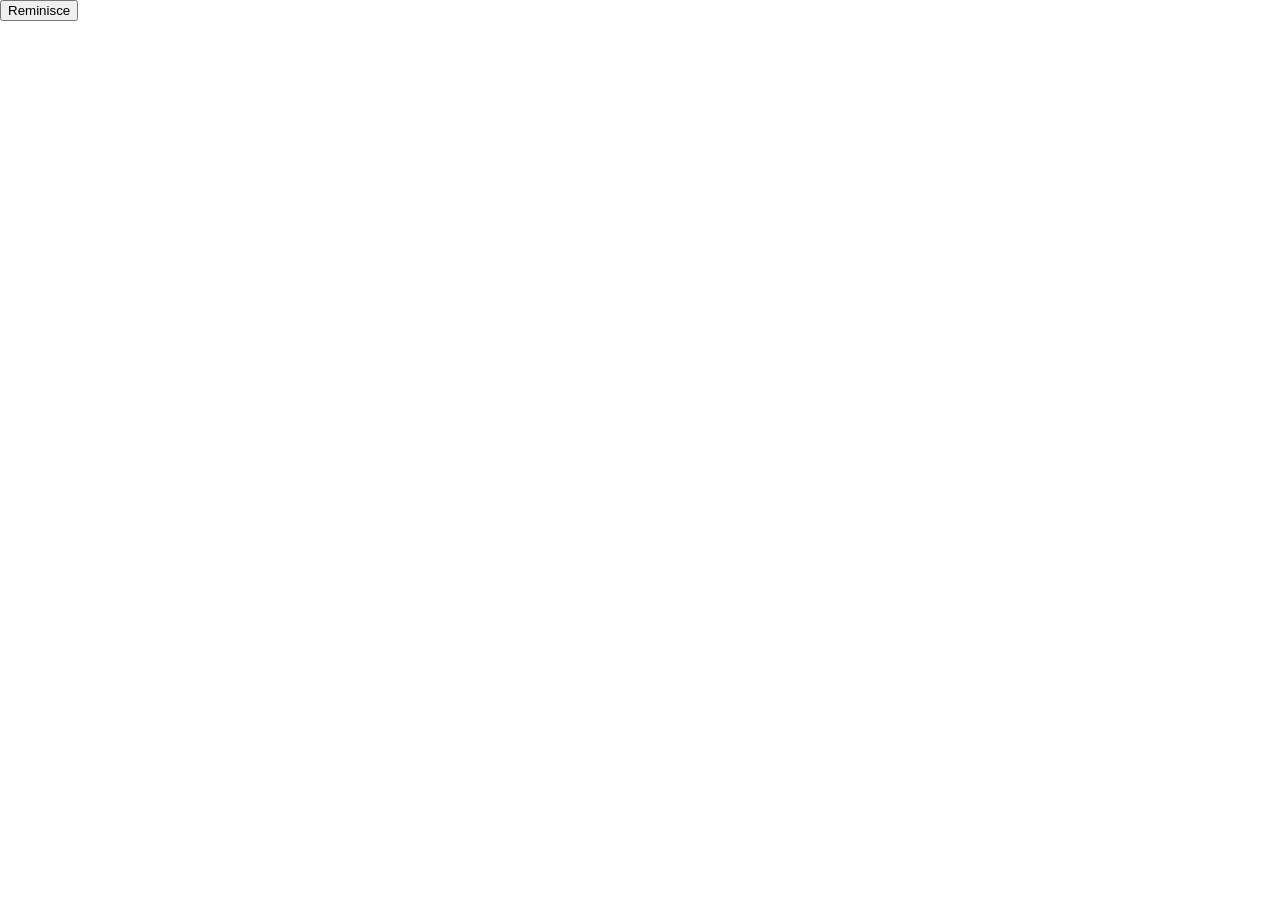
==== index.html @ a835ec9b "scripts and css" ====
<!DOCTYPE html>
<html lang="en">

    <head>
        <meta charset="UTF-8">
        <meta name="viewport" content="width=device-width, initial-scale=1">

        <title>Memore-is</title>

        <link rel="stylesheet" href="style.css">
        <script src="script.js"></script>
    </head>

    <body class="home">

        <a href="reminisce.html">
            <button>Reminisce</button>
        </a>

    </body>
</html>
---- style.css ----
body.home {
    background-color: #FFF0E3;
    background: url("backgrounds/light/start.png");
    background-size: cover;
    background-position: center;
    background-repeat: no-repeat;

    min-height: 100vh;
    margin: 0;
}

body.reminisce {
    background-color: #FFF0E3;
    background: url("backgrounds/light/reminisce.png");
    background-size: cover;
    background-position: center;
    background-repeat: no-repeat;

    min-height: 100vh;
    margin: 0;
}
/*0B1320*/
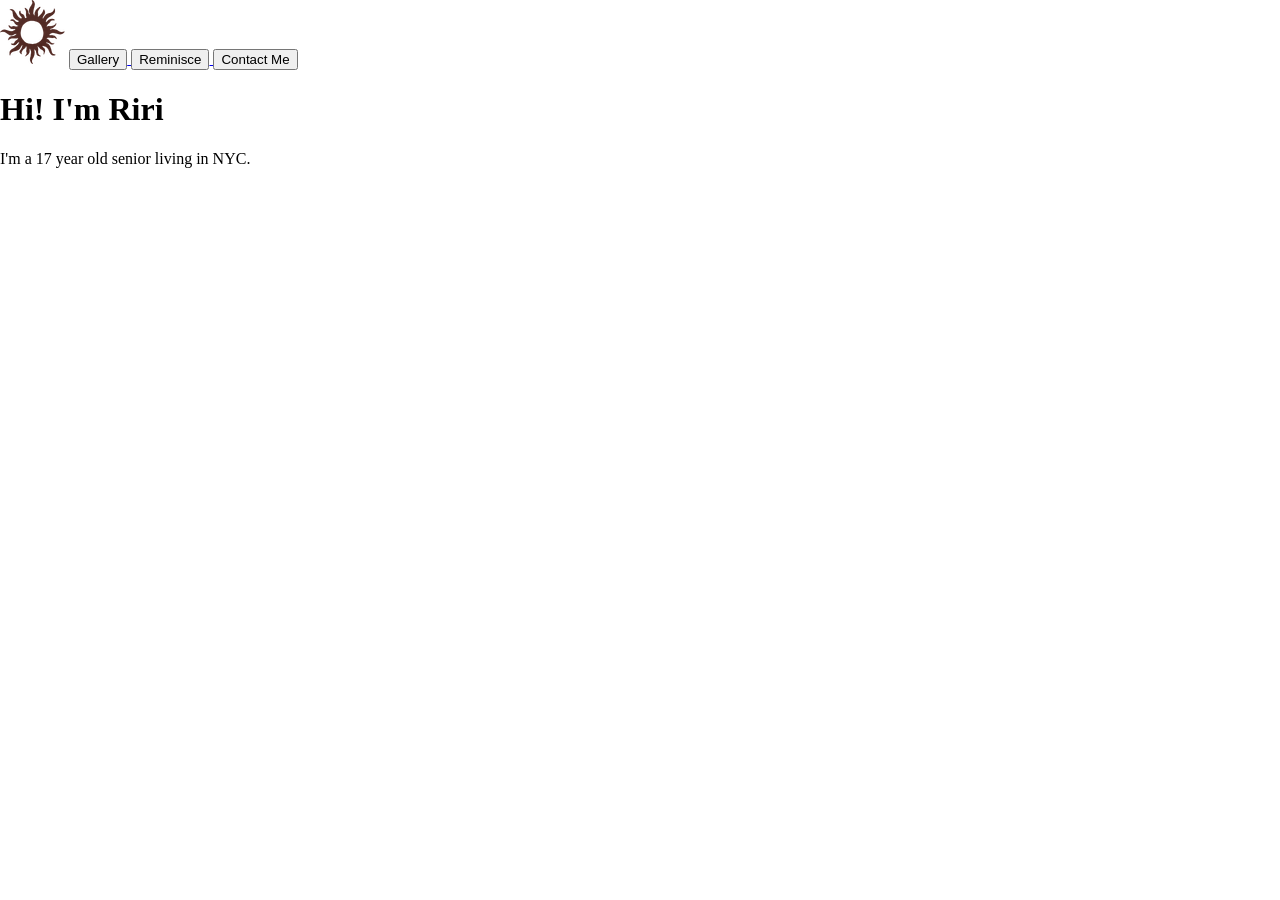
==== commit f040225f: "new contact links and plans" ====
--- a/index.html
+++ b/index.html
@@ -13,9 +13,22 @@
 
     <body class="home">
 
+        <img src="backgrounds/light/mode.png" id="mode">
+
+        <a href="gallery.html">
+            <button>Gallery</button>
+        </a>
+
         <a href="reminisce.html">
             <button>Reminisce</button>
         </a>
 
+        <a href="contact.html">
+            <button>Contact Me</button>
+        </a>
+
+        <h1>Hi! I'm Riri</h1>
+        <body>I'm a 17 year old senior living in NYC.</body>
+
     </body>
 </html>
--- a/style.css
+++ b/style.css
@@ -1,6 +1,6 @@
-body.home {
+body {
     background-color: #FFF0E3;
-    background: url("backgrounds/light/start.png");
+
     background-size: cover;
     background-position: center;
     background-repeat: no-repeat;
@@ -9,14 +9,12 @@
     margin: 0;
 }
 
+body.home {
+    background: url("backgrounds/light/start.png");
+}
+
 body.reminisce {
-    background-color: #FFF0E3;
     background: url("backgrounds/light/reminisce.png");
-    background-size: cover;
-    background-position: center;
-    background-repeat: no-repeat;
+}
 
-    min-height: 100vh;
-    margin: 0;
-}
 /*0B1320*/
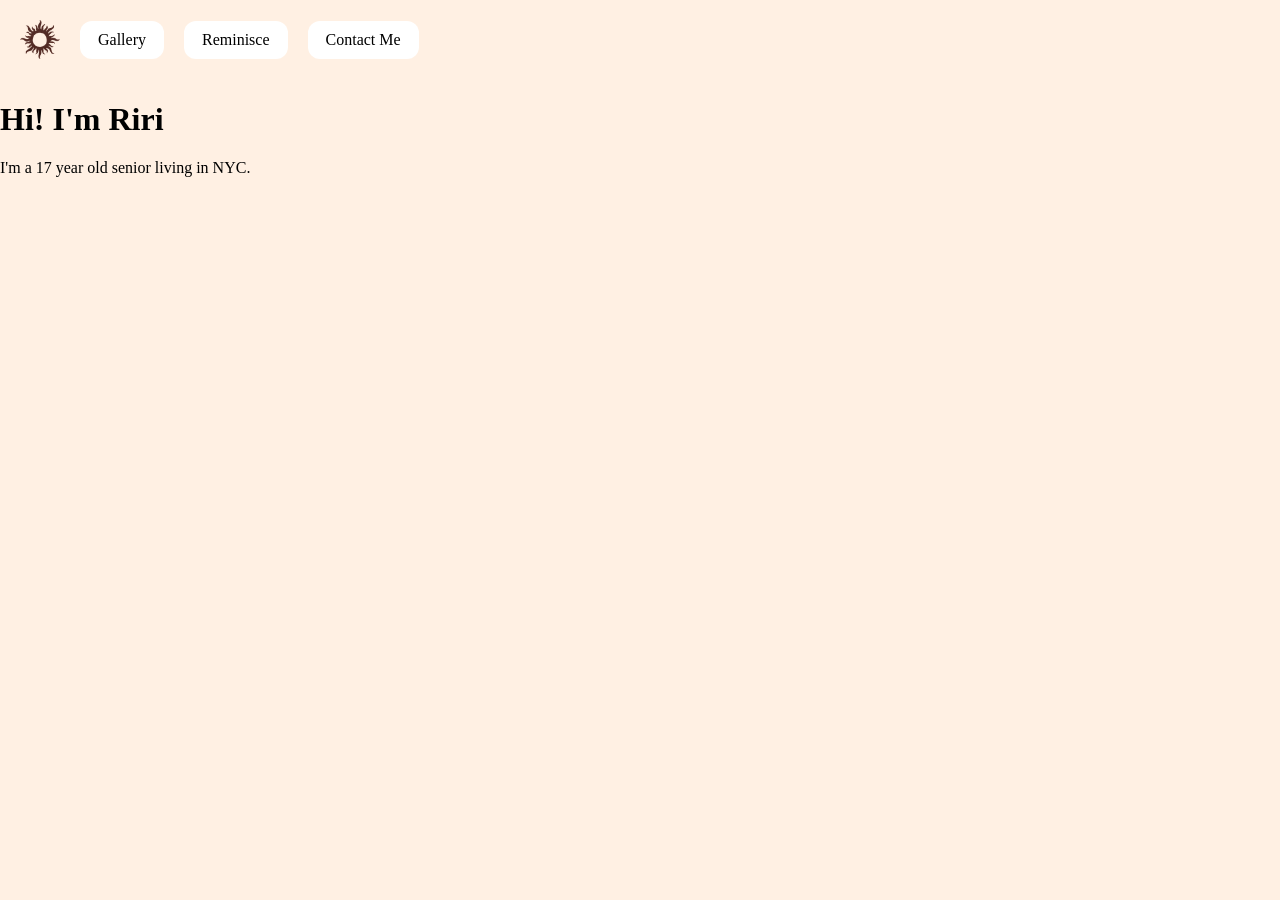
==== commit 5cc5bf89: "i dont really need buttons and trying to learn css animation and templates" ====
--- a/index.html
+++ b/index.html
@@ -12,23 +12,16 @@
     </head>
 
     <body class="home">
+        <div class="bar">
+            <img src="backgrounds/light/mode.png" id="mode">
 
-        <img src="backgrounds/light/mode.png" id="mode">
-
-        <a href="gallery.html">
-            <button>Gallery</button>
-        </a>
-
-        <a href="reminisce.html">
-            <button>Reminisce</button>
-        </a>
-
-        <a href="contact.html">
-            <button>Contact Me</button>
-        </a>
+            <a href="gallery.html">Gallery</a>
+            <a href="reminisce.html">Reminisce</a>
+            <a href="contact.html">Contact Me</a>
+        </div>
 
         <h1>Hi! I'm Riri</h1>
-        <body>I'm a 17 year old senior living in NYC.</body>
+        <p>I'm a 17 year old senior living in NYC.</p>
 
     </body>
 </html>
--- a/style.css
+++ b/style.css
@@ -8,13 +8,47 @@
     min-height: 100vh;
     margin: 0;
 }
-
+/*
+@keyframes myAnimation {
+    0%   {background-color: red;}
+    25%  {background-color: yellow;}
+    50%  {background-color: blue;}
+    100% {background-color: green;}
+}
 body.home {
-    background: url("backgrounds/light/start.png");
+    background-color: red;
+    animation-name: change;
+    animation-duration: 60s;
 }
-
+*/
 body.reminisce {
     background: url("backgrounds/light/reminisce.png");
 }
 
-/*0B1320*/+/*0B1320*/
+
+.bar {
+    display: flex;
+    align-items: center;
+    gap: 20px;
+
+    padding: 20px;
+
+    width: 100%;
+    box-sizing: border-box;
+}
+
+.bar a {
+    text-decoration: none;
+
+    background: white;
+    color: black;
+
+    padding: 10px 18px;
+    border-radius: 12px;
+}
+
+#mode {
+    width: 40px;
+    cursor: pointer;
+}
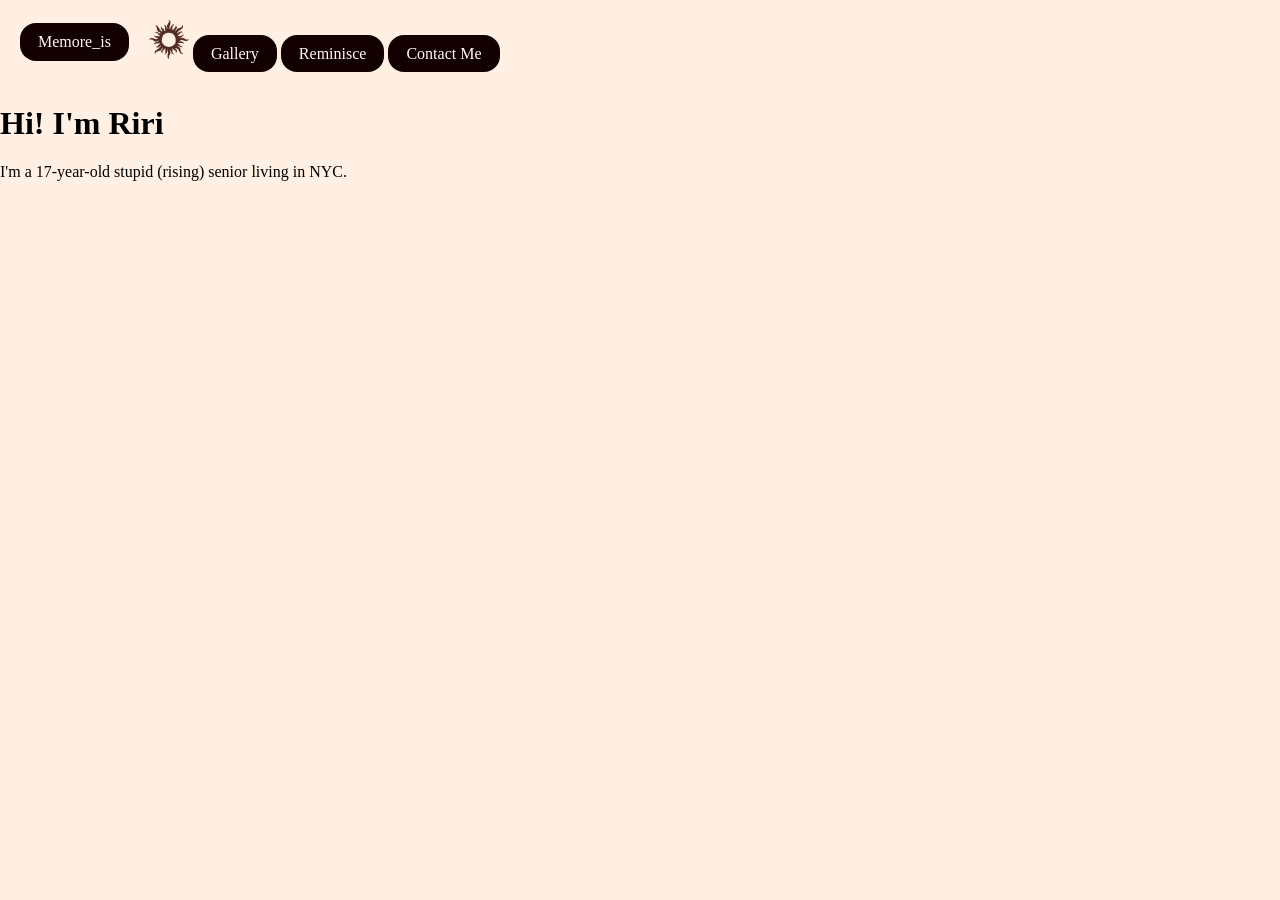
==== commit 7040eca6: "open new tabs, new divs and links, assets" ====
--- a/index.html
+++ b/index.html
@@ -13,15 +13,19 @@
 
     <body class="home">
         <div class="bar">
-            <img src="backgrounds/light/mode.png" id="mode">
+            <a href="index.html">Memore_is</a>
+            
+            <div class="right">
+                <img src="backgrounds/light/mode.png" id="mode">
 
-            <a href="gallery.html">Gallery</a>
-            <a href="reminisce.html">Reminisce</a>
-            <a href="contact.html">Contact Me</a>
+                <a href="gallery.html">Gallery</a>
+                <a href="reminisce.html">Reminisce</a>
+                <a href="contact.html">Contact Me</a>
+            </div>
         </div>
 
         <h1>Hi! I'm Riri</h1>
-        <p>I'm a 17 year old senior living in NYC.</p>
+        <p>I'm a 17-year-old stupid (rising) senior living in NYC.</p>
 
     </body>
 </html>
--- a/style.css
+++ b/style.css
@@ -21,9 +21,6 @@
     animation-duration: 60s;
 }
 */
-body.reminisce {
-    background: url("backgrounds/light/reminisce.png");
-}
 
 /*0B1320*/
 
@@ -38,14 +35,14 @@
     box-sizing: border-box;
 }
 
-.bar a {
+a {
     text-decoration: none;
 
-    background: white;
-    color: black;
+    background: rgb(19, 0, 0);
+    color: rgb(255, 248, 248);
 
     padding: 10px 18px;
-    border-radius: 12px;
+    border-radius: 16px;
 }
 
 #mode {
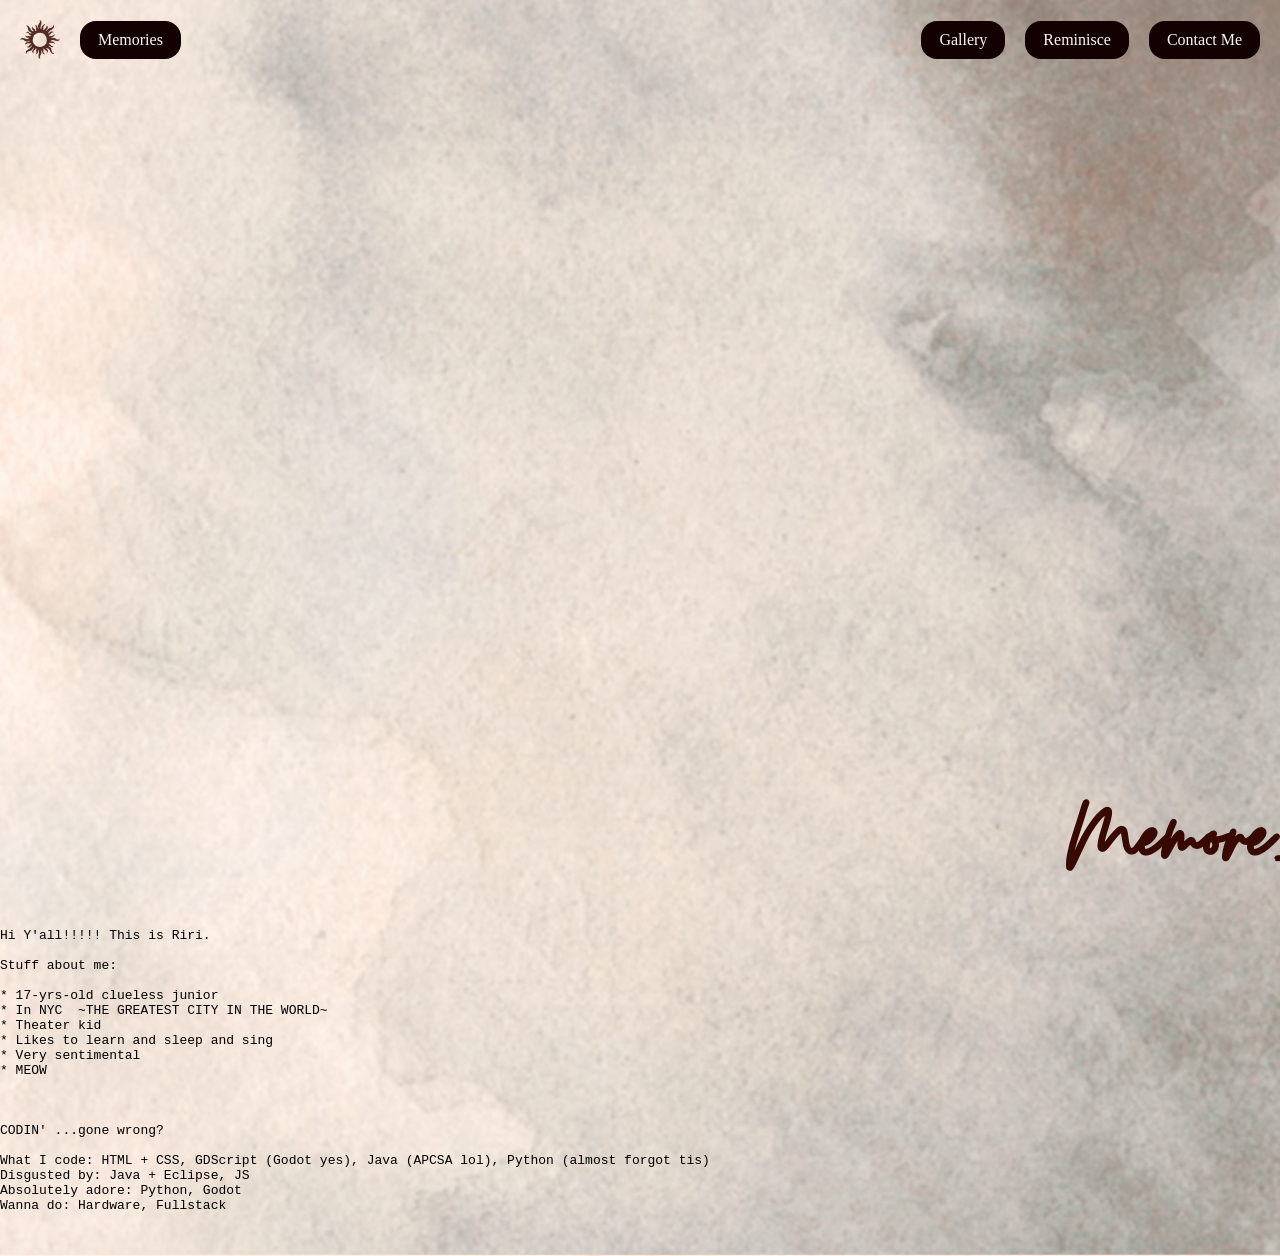
==== commit 85e95b71: "add about and font, try css animation" ====
--- a/index.html
+++ b/index.html
@@ -13,10 +13,11 @@
 
     <body class="home">
         <div class="bar">
-            <a href="index.html">Memore_is</a>
+            <img src="backgrounds/light/mode.png" id="mode">
+            <a href="index.html">Memories</a>
             
             <div class="right">
-                <img src="backgrounds/light/mode.png" id="mode">
+                
 
                 <a href="gallery.html">Gallery</a>
                 <a href="reminisce.html">Reminisce</a>
@@ -24,8 +25,47 @@
             </div>
         </div>
 
-        <h1>Hi! I'm Riri</h1>
-        <p>I'm a 17-year-old stupid (rising) senior living in NYC.</p>
+        <div class="logo">
+            <!--
+                <h1>Hi! I'm Riri</h1>
+                <p>I'm a 17-year-old stupid (rising) senior living in NYC.</p>
+            -->
+            
+            <h1>Memore_is</h1>
+        </div>
 
+        <!--
+        embed playlist
+        add gallery : js slideshow or flexbox ; both?
+        fix up reminisce 
+        format control page
+        transfer visuals from canva
+        fix navbar
+        css animation for index page
+        -->
+
+        <pre>
+            
+Hi Y'all!!!!! This is Riri.
+
+Stuff about me:
+
+* 17-yrs-old clueless junior 
+* In NYC  ~THE GREATEST CITY IN THE WORLD~ 
+* Theater kid
+* Likes to learn and sleep and sing
+* Very sentimental
+* MEOW
+
+
+
+CODIN' ...gone wrong?
+
+What I code: HTML + CSS, GDScript (Godot yes), Java (APCSA lol), Python (almost forgot tis)
+Disgusted by: Java + Eclipse, JS 
+Absolutely adore: Python, Godot
+Wanna do: Hardware, Fullstack
+
+        </pre>
     </body>
 </html>
--- a/style.css
+++ b/style.css
@@ -8,6 +8,16 @@
     min-height: 100vh;
     margin: 0;
 }
+
+body.home {
+    background-image: url("backgrounds/light/home.png");
+}
+
+@font-face {
+    font-family: "Moontime";
+    src: url("backgrounds/Moontime-Font/MoonTime-Regular.otf") format("opentype");
+}
+
 /*
 @keyframes myAnimation {
     0%   {background-color: red;}
@@ -22,21 +32,31 @@
 }
 */
 
-/*0B1320*/
-
 .bar {
     display: flex;
     align-items: center;
+    width: 100%;
+    padding: 20px;
+    box-sizing: border-box;
+    position: fixed;
+    top: 0;
+    left: 0;
     gap: 20px;
+}
 
-    padding: 20px;
+.right {
+    margin-left: auto;
+    display: flex;
+    gap: 20px;
+    flex-wrap: nowrap;
+}
 
-    width: 100%;
-    box-sizing: border-box;
+.bar a {
+    white-space: nowrap;
 }
 
 a {
-    text-decoration: none;
+    text-decoration: none;          /*to remove underline*/
 
     background: rgb(19, 0, 0);
     color: rgb(255, 248, 248);
@@ -48,4 +68,46 @@
 #mode {
     width: 40px;
     cursor: pointer;
+}
+
+.logo {
+    height: 100vh;
+    display: flex;
+    flex-direction: column;
+    justify-content: center;
+    align-items: center;
+    text-align: center;
+}
+
+h1 {
+    font-family: "Moontime", sans-serif;
+    font-size: 100px;
+    color: #370901;
+
+    position: relative;
+    top: 50%;
+    width: 24em;
+    margin: 0 auto;
+
+    border-right: 2px solid rgba(255,255,255,.75);
+    text-align: center;
+    white-space: nowrap;
+    overflow: hidden;
+
+    transform: translateY(-50%);
+}
+
+.anim-typewriter {
+    animation: typewriter 4s steps(44) 1s 1 normal both,
+               blinkTextCursor 500ms steps(44) infinite normal;
+}
+
+@keyframes typewriter {
+    from { width: 0; }
+    to { width: 24em; }
+}
+
+@keyframes blinkTextCursor {
+    from { border-right-color: rgba(255,255,255,.75); }
+    to { border-right-color: transparent; }
 }
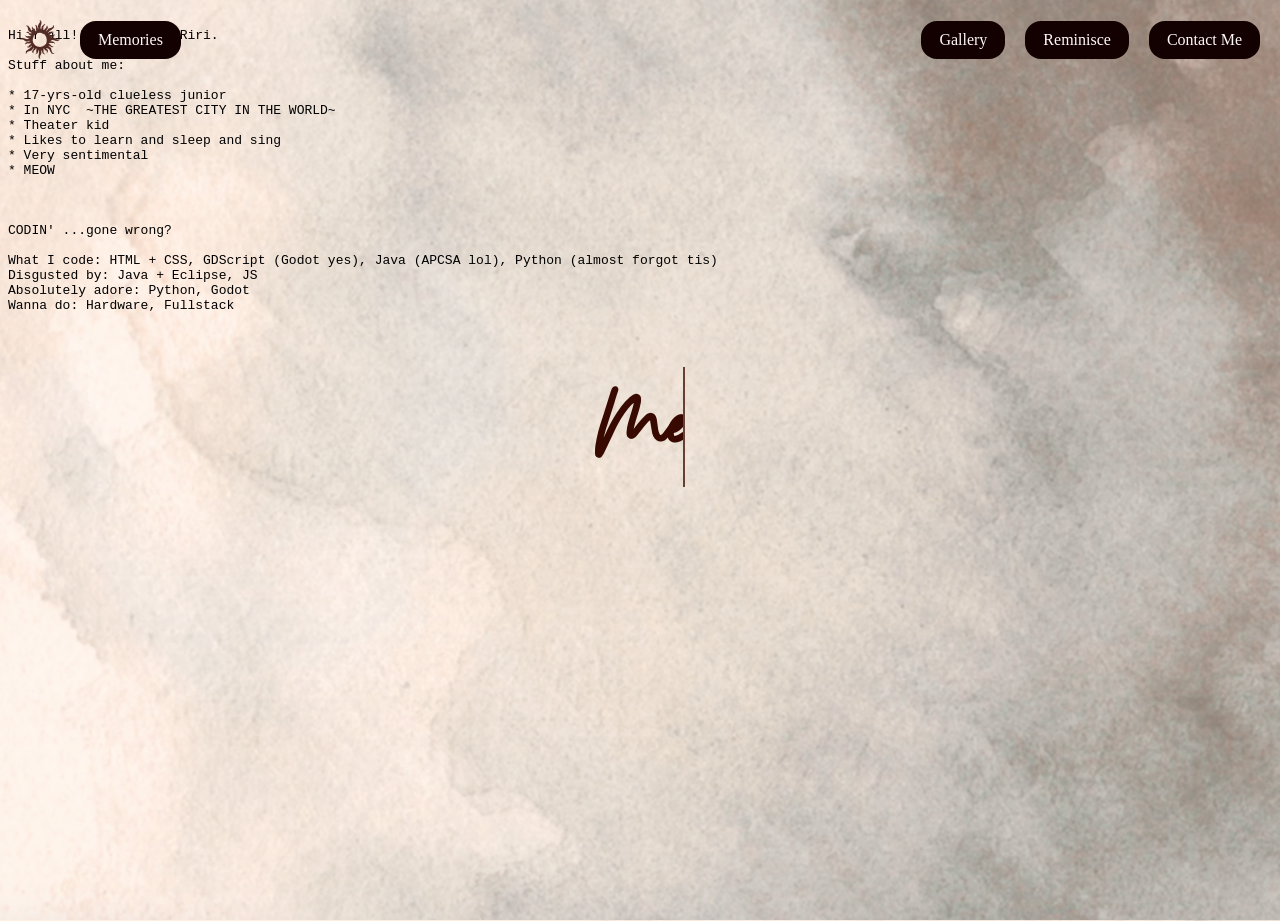
==== commit dd7e25d5: "working typewriting effect for logo" ====
--- a/index.html
+++ b/index.html
@@ -25,14 +25,13 @@
             </div>
         </div>
 
-        <div class="logo">
             <!--
                 <h1>Hi! I'm Riri</h1>
                 <p>I'm a 17-year-old stupid (rising) senior living in NYC.</p>
             -->
             
-            <h1>Memore_is</h1>
-        </div>
+            <h1 class="type">Memore_is</h1>
+
 
         <!--
         embed playlist
--- a/style.css
+++ b/style.css
@@ -1,36 +1,25 @@
+html {
+    min-height: 100%;
+    margin: 0;
+}
+
 body {
     background-color: #FFF0E3;
-
-    background-size: cover;
-    background-position: center;
-    background-repeat: no-repeat;
-
+    position: relative;
     min-height: 100vh;
-    margin: 0;
 }
 
 body.home {
     background-image: url("backgrounds/light/home.png");
+    background-size: cover;
+    background-position: center;
+    background-repeat: no-repeat;
 }
 
 @font-face {
     font-family: "Moontime";
     src: url("backgrounds/Moontime-Font/MoonTime-Regular.otf") format("opentype");
 }
-
-/*
-@keyframes myAnimation {
-    0%   {background-color: red;}
-    25%  {background-color: yellow;}
-    50%  {background-color: blue;}
-    100% {background-color: green;}
-}
-body.home {
-    background-color: red;
-    animation-name: change;
-    animation-duration: 60s;
-}
-*/
 
 .bar {
     display: flex;
@@ -70,44 +59,36 @@
     cursor: pointer;
 }
 
-.logo {
-    height: 100vh;
-    display: flex;
-    flex-direction: column;
-    justify-content: center;
-    align-items: center;
-    text-align: center;
-}
-
 h1 {
     font-family: "Moontime", sans-serif;
     font-size: 100px;
     color: #370901;
 
-    position: relative;
+    position: absolute;
     top: 50%;
-    width: 24em;
+    left: 50%;
+    transform: translate(-50%, -80%);
+
     margin: 0 auto;
-
-    border-right: 2px solid rgba(255,255,255,.75);
-    text-align: center;
+    border-right: 2px solid rgba(55, 9, 1, 0.75);
     white-space: nowrap;
     overflow: hidden;
-
-    transform: translateY(-50%);
 }
 
-.anim-typewriter {
-    animation: typewriter 4s steps(44) 1s 1 normal both,
-               blinkTextCursor 500ms steps(44) infinite normal;
+.type {
+    display: inline-block;
+    width: 0;
+
+    animation:
+        typewriter 1s steps(10, end) 1s forwards,
+        blink 0.8s step-end infinite;
 }
 
 @keyframes typewriter {
-    from { width: 0; }
-    to { width: 24em; }
+    from { width: 0ch; }
+    to { width: 5.5ch; }
 }
 
-@keyframes blinkTextCursor {
-    from { border-right-color: rgba(255,255,255,.75); }
-    to { border-right-color: transparent; }
+@keyframes blink {
+    50% { border-color: transparent; }
 }
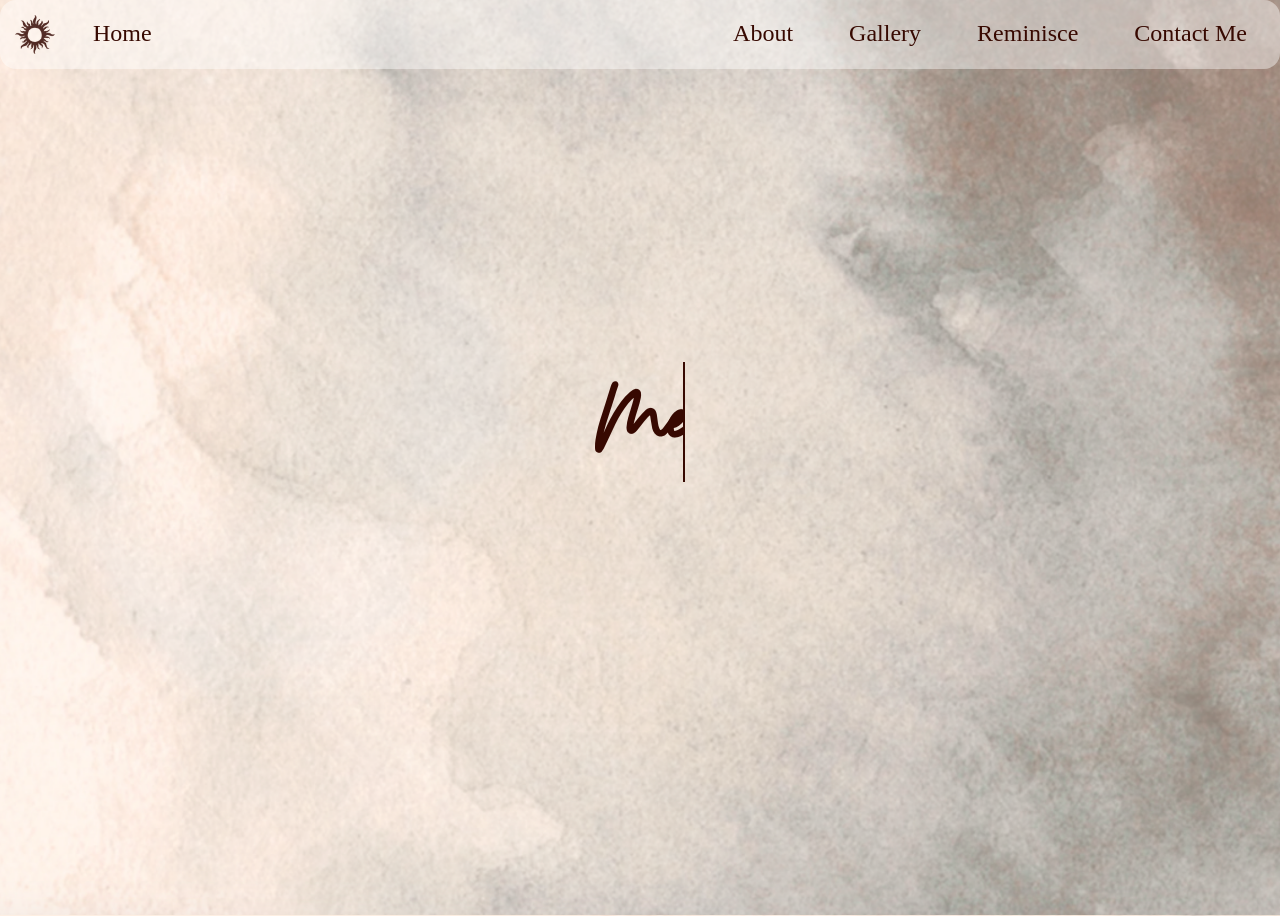
==== commit 74a7404b: "add about page, edit styling, add navbar to all pages" ====
--- a/index.html
+++ b/index.html
@@ -14,57 +14,16 @@
     <body class="home">
         <div class="bar">
             <img src="backgrounds/light/mode.png" id="mode">
-            <a href="index.html">Memories</a>
+            <a href="index.html">Home</a>
             
             <div class="right">
-                
-
+                <a href="about.html">About</a>
                 <a href="gallery.html">Gallery</a>
                 <a href="reminisce.html">Reminisce</a>
                 <a href="contact.html">Contact Me</a>
             </div>
         </div>
 
-            <!--
-                <h1>Hi! I'm Riri</h1>
-                <p>I'm a 17-year-old stupid (rising) senior living in NYC.</p>
-            -->
-            
-            <h1 class="type">Memore_is</h1>
-
-
-        <!--
-        embed playlist
-        add gallery : js slideshow or flexbox ; both?
-        fix up reminisce 
-        format control page
-        transfer visuals from canva
-        fix navbar
-        css animation for index page
-        -->
-
-        <pre>
-            
-Hi Y'all!!!!! This is Riri.
-
-Stuff about me:
-
-* 17-yrs-old clueless junior 
-* In NYC  ~THE GREATEST CITY IN THE WORLD~ 
-* Theater kid
-* Likes to learn and sleep and sing
-* Very sentimental
-* MEOW
-
-
-
-CODIN' ...gone wrong?
-
-What I code: HTML + CSS, GDScript (Godot yes), Java (APCSA lol), Python (almost forgot tis)
-Disgusted by: Java + Eclipse, JS 
-Absolutely adore: Python, Godot
-Wanna do: Hardware, Fullstack
-
-        </pre>
+        <h1 class="type">Memore_is</h1>
     </body>
 </html>
--- a/style.css
+++ b/style.css
@@ -1,10 +1,11 @@
 html {
     min-height: 100%;
     margin: 0;
+    overflow: hidden;
 }
 
 body {
-    background-color: #FFF0E3;
+    background-color: #fff0e3;
     position: relative;
     min-height: 100vh;
 }
@@ -23,35 +24,40 @@
 
 .bar {
     display: flex;
-    align-items: center;
     width: 100%;
-    padding: 20px;
+    padding: 15px;
     box-sizing: border-box;
     position: fixed;
     top: 0;
     left: 0;
     gap: 20px;
+    background: #ffffff6d;
+    border-radius: 16px;
 }
 
 .right {
     margin-left: auto;
     display: flex;
     gap: 20px;
-    flex-wrap: nowrap;
-}
-
-.bar a {
-    white-space: nowrap;
 }
 
 a {
+    white-space: nowrap;
     text-decoration: none;          /*to remove underline*/
+    color: #370901;
+    padding: 5px 18px;
+    font-size: 1.5em;
+}
 
-    background: rgb(19, 0, 0);
-    color: rgb(255, 248, 248);
+.button {
+    background: #370901;
+    color: #FFF0E3;
+    border-radius: 16px;
+}
 
-    padding: 10px 18px;
-    border-radius: 16px;
+.center-buttons {
+    display: flex;
+    gap: 20px;
 }
 
 #mode {
@@ -70,7 +76,7 @@
     transform: translate(-50%, -80%);
 
     margin: 0 auto;
-    border-right: 2px solid rgba(55, 9, 1, 0.75);
+    border-right: 2px solid #370901;;
     white-space: nowrap;
     overflow: hidden;
 }
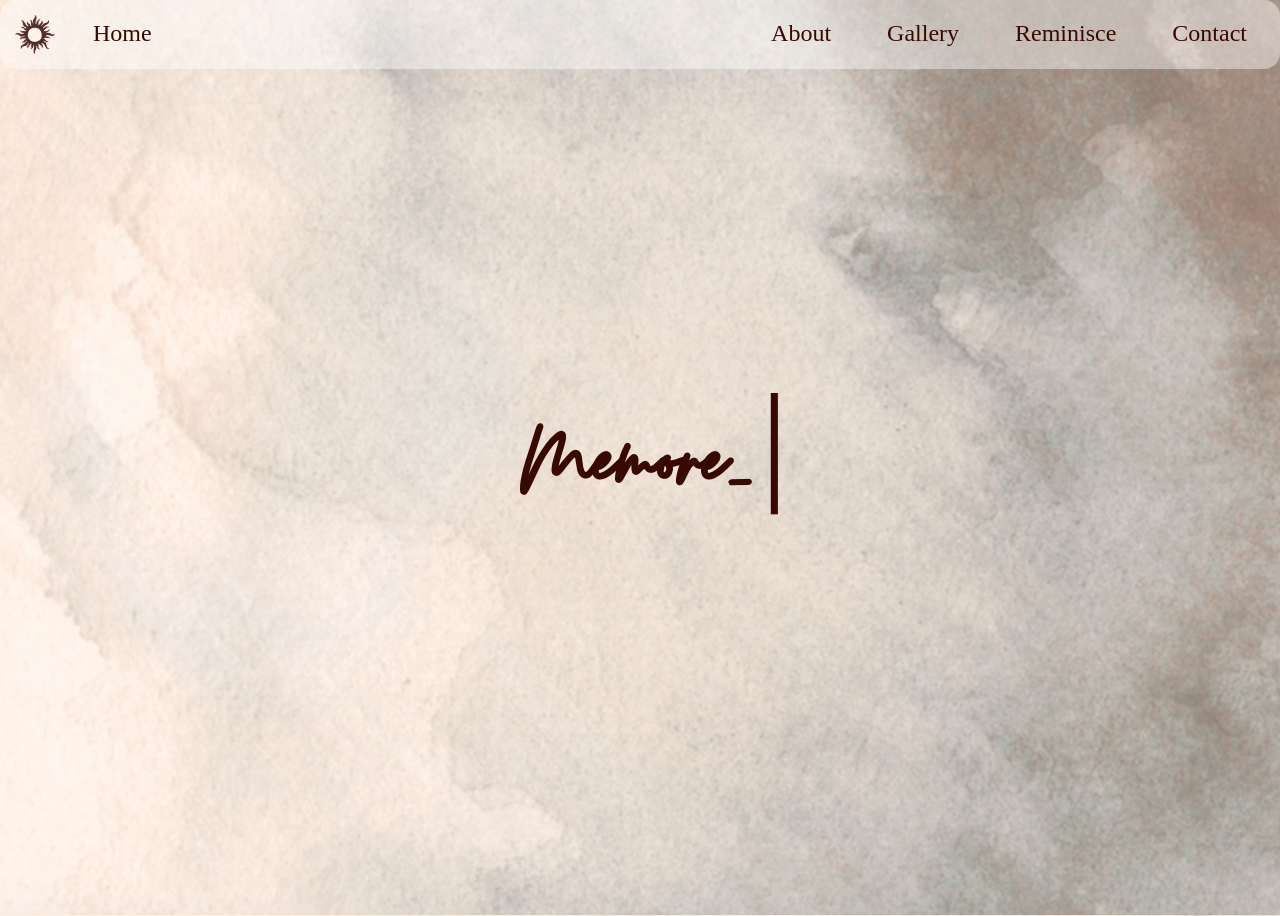
==== commit 161a81d1: "fix divs and styling issues" ====
--- a/index.html
+++ b/index.html
@@ -20,7 +20,7 @@
                 <a href="about.html">About</a>
                 <a href="gallery.html">Gallery</a>
                 <a href="reminisce.html">Reminisce</a>
-                <a href="contact.html">Contact Me</a>
+                <a href="contact.html">Contact</a>
             </div>
         </div>
 
--- a/style.css
+++ b/style.css
@@ -1,25 +1,22 @@
 html {
     min-height: 100%;
-    margin: 0;
+    margin: 0px;
     overflow: hidden;
-}
-
-body {
-    background-color: #fff0e3;
-    position: relative;
-    min-height: 100vh;
-}
-
-body.home {
-    background-image: url("backgrounds/light/home.png");
-    background-size: cover;
-    background-position: center;
-    background-repeat: no-repeat;
 }
 
 @font-face {
     font-family: "Moontime";
     src: url("backgrounds/Moontime-Font/MoonTime-Regular.otf") format("opentype");
+}
+
+body {
+    background-color: #fff0e3;
+    background-image: url("backgrounds/light/home.png");
+    background-size: cover;
+    background-position: center;
+    background-repeat: no-repeat;
+    position: relative;
+    min-height: 100vh;
 }
 
 .bar {
@@ -43,7 +40,7 @@
 
 a {
     white-space: nowrap;
-    text-decoration: none;          /*to remove underline*/
+    text-decoration: none;
     color: #370901;
     padding: 5px 18px;
     font-size: 1.5em;
@@ -58,6 +55,20 @@
 .center-buttons {
     display: flex;
     gap: 20px;
+
+    position: absolute;
+    top: 50%;
+    left: 50%;
+    transform: translate(-50%, 300%);
+    margin: 0 auto;
+}
+
+#up {
+    position: absolute;
+    top: 50%;
+    left: 50%;
+    transform: translate(-40%, -100%);
+    margin: 0 auto;
 }
 
 #mode {
@@ -73,28 +84,38 @@
     position: absolute;
     top: 50%;
     left: 50%;
-    transform: translate(-50%, -80%);
-
+    transform: translate(-40%, -50%);
     margin: 0 auto;
-    border-right: 2px solid #370901;;
-    white-space: nowrap;
-    overflow: hidden;
 }
 
 .type {
-    display: inline-block;
-    width: 0;
-
-    animation:
-        typewriter 1s steps(10, end) 1s forwards,
-        blink 0.8s step-end infinite;
+    white-space: nowrap;
+    padding-right: 10px;
 }
 
-@keyframes typewriter {
-    from { width: 0ch; }
-    to { width: 5.5ch; }
+.type::after {
+    content: "│";
+    animation: blink 1s steps(2, start) 2;
 }
 
 @keyframes blink {
-    50% { border-color: transparent; }
+    50% {
+        opacity: 0;
+    }
+}
+
+#textbox {
+    height: 70%;
+    width: 90%;
+    box-sizing: border-box;
+
+    margin: 5%;
+    padding: 4em;
+
+    position: fixed;
+    top: 0;
+    left: 0;
+    background: #370901;
+    color: #FFF0E3;
+    border-radius: 20px;
 }
